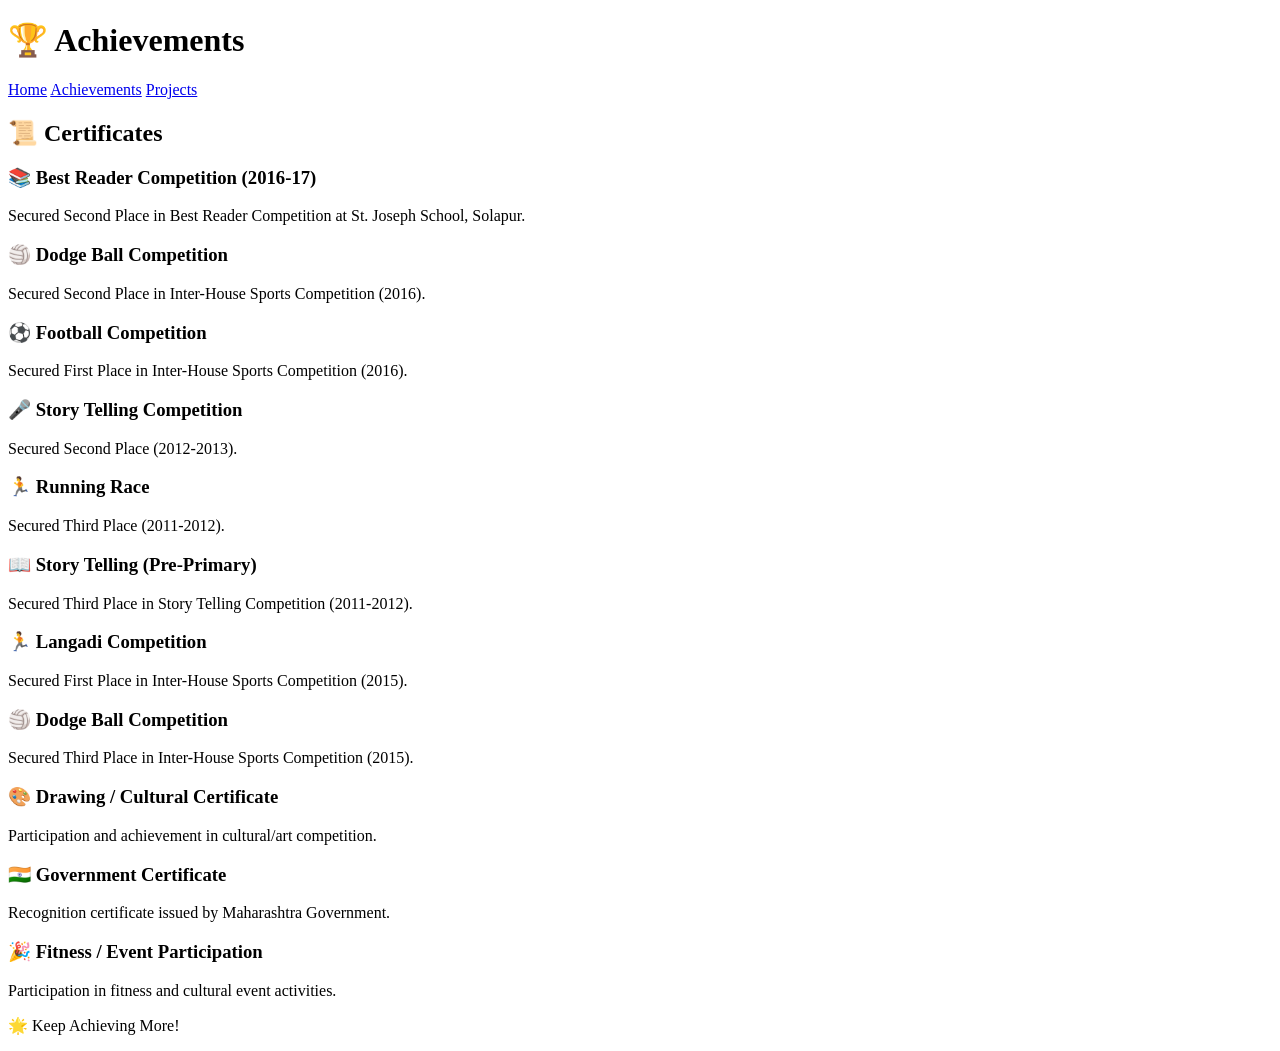
==== achievements.html @ 4f02e5a9 "Create achievements.html" ====
<!DOCTYPE html>
<html lang="en">
<head>
    <title>Achievements</title>
    <link rel="stylesheet" href="style.css">
</head>
<body>

<header>
    <h1>🏆 Achievements</h1>
</header>

<nav>
    <a href="index.html">Home</a>
    <a href="achievements.html">Achievements</a>
    <a href="projects.html">Projects</a>
</nav>

<section class="container">

<h2>📜 Certificates</h2>

<div class="card">
    <h3>📚 Best Reader Competition (2016-17)</h3>
    <p>Secured Second Place in Best Reader Competition at St. Joseph School, Solapur.</p>
</div>

<div class="card">
    <h3>🏐 Dodge Ball Competition</h3>
    <p>Secured Second Place in Inter-House Sports Competition (2016).</p>
</div>

<div class="card">
    <h3>⚽ Football Competition</h3>
    <p>Secured First Place in Inter-House Sports Competition (2016).</p>
</div>

<div class="card">
    <h3>🎤 Story Telling Competition</h3>
    <p>Secured Second Place (2012-2013).</p>
</div>

<div class="card">
    <h3>🏃 Running Race</h3>
    <p>Secured Third Place (2011-2012).</p>
</div>

<div class="card">
    <h3>📖 Story Telling (Pre-Primary)</h3>
    <p>Secured Third Place in Story Telling Competition (2011-2012).</p>
</div>

<div class="card">
    <h3>🏃 Langadi Competition</h3>
    <p>Secured First Place in Inter-House Sports Competition (2015).</p>
</div>

<div class="card">
    <h3>🏐 Dodge Ball Competition</h3>
    <p>Secured Third Place in Inter-House Sports Competition (2015).</p>
</div>

<div class="card">
    <h3>🎨 Drawing / Cultural Certificate</h3>
    <p>Participation and achievement in cultural/art competition.</p>
</div>

<div class="card">
    <h3>🇮🇳 Government Certificate</h3>
    <p>Recognition certificate issued by Maharashtra Government.</p>
</div>

<div class="card">
    <h3>🎉 Fitness / Event Participation</h3>
    <p>Participation in fitness and cultural event activities.</p>
</div>

</section>

<footer>
    <p>🌟 Keep Achieving More!</p>
</footer>

</body>
</html>
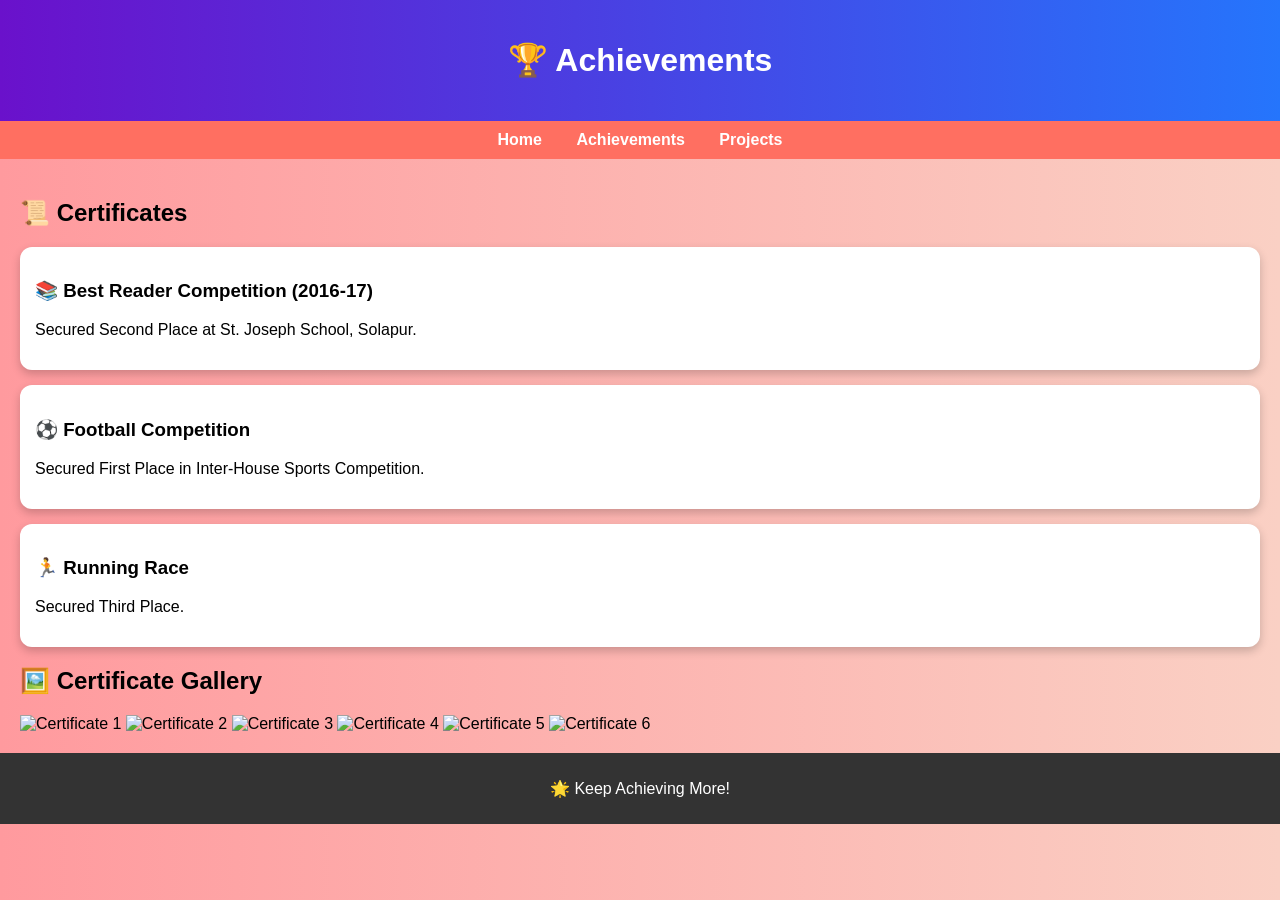
==== commit 2004b4fd: "Create achievements.html" ====
--- a/achievements.html
+++ b/achievements.html
@@ -22,57 +22,30 @@
 
 <div class="card">
     <h3>📚 Best Reader Competition (2016-17)</h3>
-    <p>Secured Second Place in Best Reader Competition at St. Joseph School, Solapur.</p>
-</div>
-
-<div class="card">
-    <h3>🏐 Dodge Ball Competition</h3>
-    <p>Secured Second Place in Inter-House Sports Competition (2016).</p>
+    <p>Secured Second Place at St. Joseph School, Solapur.</p>
 </div>
 
 <div class="card">
     <h3>⚽ Football Competition</h3>
-    <p>Secured First Place in Inter-House Sports Competition (2016).</p>
-</div>
-
-<div class="card">
-    <h3>🎤 Story Telling Competition</h3>
-    <p>Secured Second Place (2012-2013).</p>
+    <p>Secured First Place in Inter-House Sports Competition.</p>
 </div>
 
 <div class="card">
     <h3>🏃 Running Race</h3>
-    <p>Secured Third Place (2011-2012).</p>
+    <p>Secured Third Place.</p>
 </div>
 
-<div class="card">
-    <h3>📖 Story Telling (Pre-Primary)</h3>
-    <p>Secured Third Place in Story Telling Competition (2011-2012).</p>
-</div>
+<h2>🖼️ Certificate Gallery</h2>
 
-<div class="card">
-    <h3>🏃 Langadi Competition</h3>
-    <p>Secured First Place in Inter-House Sports Competition (2015).</p>
-</div>
+<div class="gallery">
 
-<div class="card">
-    <h3>🏐 Dodge Ball Competition</h3>
-    <p>Secured Third Place in Inter-House Sports Competition (2015).</p>
-</div>
+    <img src="images/certificate1.jpg" alt="Certificate 1">
+    <img src="images/certificate2.jpg" alt="Certificate 2">
+    <img src="images/certificate3.jpg" alt="Certificate 3">
+    <img src="images/certificate4.jpg" alt="Certificate 4">
+    <img src="images/certificate5.jpg" alt="Certificate 5">
+    <img src="images/certificate6.jpg" alt="Certificate 6">
 
-<div class="card">
-    <h3>🎨 Drawing / Cultural Certificate</h3>
-    <p>Participation and achievement in cultural/art competition.</p>
-</div>
-
-<div class="card">
-    <h3>🇮🇳 Government Certificate</h3>
-    <p>Recognition certificate issued by Maharashtra Government.</p>
-</div>
-
-<div class="card">
-    <h3>🎉 Fitness / Event Participation</h3>
-    <p>Participation in fitness and cultural event activities.</p>
 </div>
 
 </section>
--- a/style.css
+++ b/style.css
@@ -0,0 +1,54 @@
+body {
+    font-family: Arial, sans-serif;
+    margin: 0;
+    background: linear-gradient(to right, #ff9a9e, #fad0c4);
+}
+
+header {
+    background: linear-gradient(to right, #6a11cb, #2575fc);
+    color: white;
+    text-align: center;
+    padding: 20px;
+}
+
+nav {
+    background: #ff6f61;
+    text-align: center;
+    padding: 10px;
+}
+
+nav a {
+    color: white;
+    margin: 15px;
+    text-decoration: none;
+    font-weight: bold;
+}
+
+nav a:hover {
+    color: yellow;
+}
+
+.container {
+    padding: 20px;
+}
+
+.card {
+    background: white;
+    margin: 15px 0;
+    padding: 15px;
+    border-radius: 12px;
+    box-shadow: 0px 4px 10px rgba(0,0,0,0.2);
+    transition: transform 0.3s;
+}
+
+.card:hover {
+    transform: scale(1.05);
+    background: #fff3cd;
+}
+
+footer {
+    background: #333;
+    color: white;
+    text-align: center;
+    padding: 10px;
+}
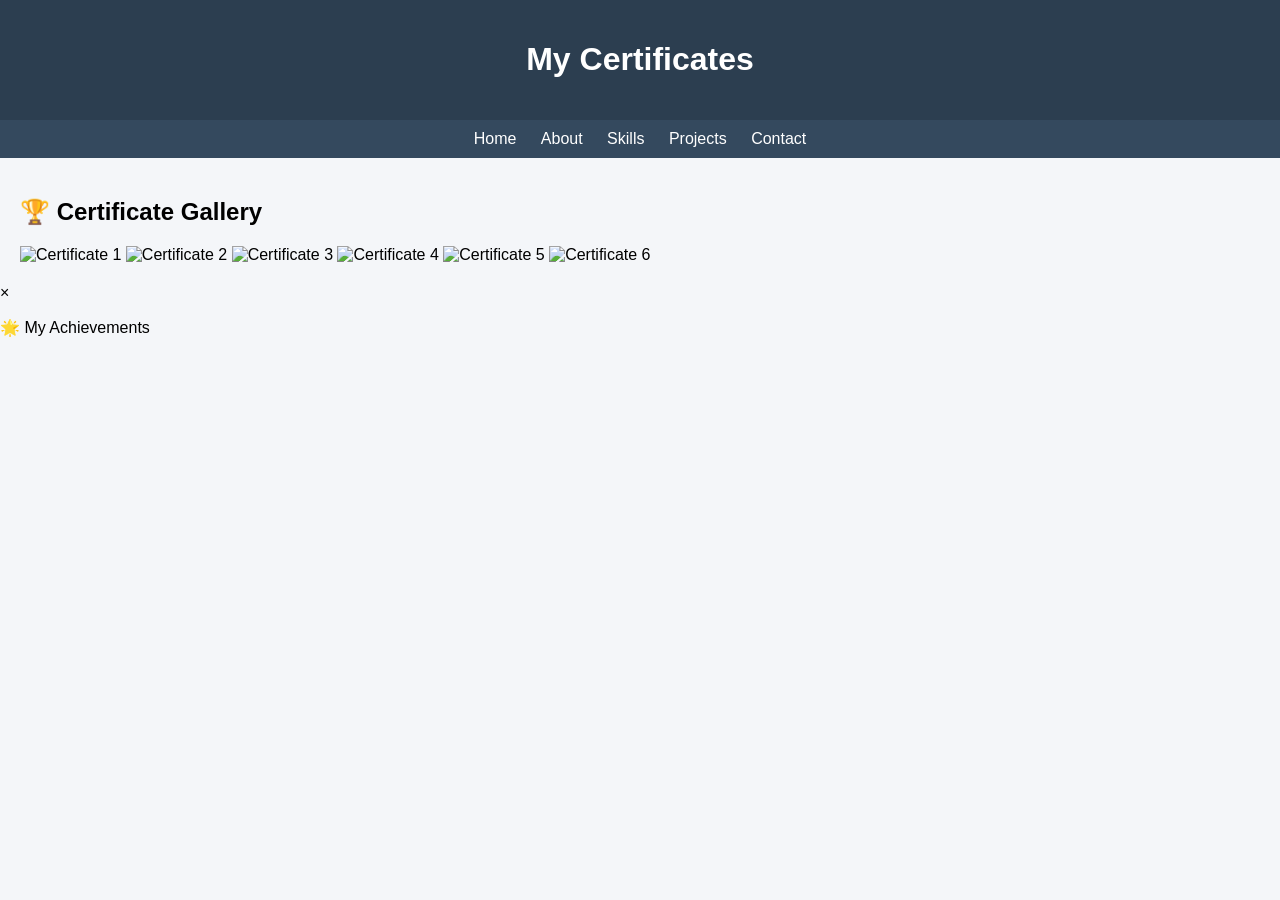
==== commit 92cea434: "Create achievements.html" ====
--- a/achievements.html
+++ b/achievements.html
@@ -1,58 +1,50 @@
 <!DOCTYPE html>
 <html lang="en">
 <head>
-    <title>Achievements</title>
+    <title>Certificates</title>
     <link rel="stylesheet" href="style.css">
 </head>
 <body>
 
 <header>
-    <h1>🏆 Achievements</h1>
+    <h1>My Certificates</h1>
 </header>
 
 <nav>
     <a href="index.html">Home</a>
-    <a href="achievements.html">Achievements</a>
+    <a href="about.html">About</a>
+    <a href="skills.html">Skills</a>
     <a href="projects.html">Projects</a>
+    <a href="contact.html">Contact</a>
 </nav>
 
 <section class="container">
 
-<h2>📜 Certificates</h2>
-
-<div class="card">
-    <h3>📚 Best Reader Competition (2016-17)</h3>
-    <p>Secured Second Place at St. Joseph School, Solapur.</p>
-</div>
-
-<div class="card">
-    <h3>⚽ Football Competition</h3>
-    <p>Secured First Place in Inter-House Sports Competition.</p>
-</div>
-
-<div class="card">
-    <h3>🏃 Running Race</h3>
-    <p>Secured Third Place.</p>
-</div>
-
-<h2>🖼️ Certificate Gallery</h2>
+<h2>🏆 Certificate Gallery</h2>
 
 <div class="gallery">
 
-    <img src="images/certificate1.jpg" alt="Certificate 1">
-    <img src="images/certificate2.jpg" alt="Certificate 2">
-    <img src="images/certificate3.jpg" alt="Certificate 3">
-    <img src="images/certificate4.jpg" alt="Certificate 4">
-    <img src="images/certificate5.jpg" alt="Certificate 5">
-    <img src="images/certificate6.jpg" alt="Certificate 6">
+    <img src="images/c1.jpg" onclick="openModal(this)" alt="Certificate 1">
+    <img src="images/c2.jpg" onclick="openModal(this)" alt="Certificate 2">
+    <img src="images/c3.jpg" onclick="openModal(this)" alt="Certificate 3">
+    <img src="images/c4.jpg" onclick="openModal(this)" alt="Certificate 4">
+    <img src="images/c5.jpg" onclick="openModal(this)" alt="Certificate 5">
+    <img src="images/c6.jpg" onclick="openModal(this)" alt="Certificate 6">
 
 </div>
 
 </section>
 
+<!-- Modal (Zoom View) -->
+<div id="imgModal" class="modal">
+    <span class="close" onclick="closeModal()">&times;</span>
+    <img class="modal-content" id="modalImg">
+</div>
+
 <footer>
-    <p>🌟 Keep Achieving More!</p>
+    <p>🌟 My Achievements</p>
 </footer>
 
+<script src="script.js"></script>
 </body>
 </html>
--- a/style.css
+++ b/style.css
@@ -1,54 +1,65 @@
 body {
-    font-family: Arial, sans-serif;
+    font-family: Arial;
     margin: 0;
-    background: linear-gradient(to right, #ff9a9e, #fad0c4);
+    background: #f4f6f9;
 }
 
 header {
-    background: linear-gradient(to right, #6a11cb, #2575fc);
-    color: white;
     text-align: center;
     padding: 20px;
+    background: #2c3e50;
+    color: white;
 }
 
 nav {
-    background: #ff6f61;
+    background: #34495e;
+    padding: 10px;
     text-align: center;
-    padding: 10px;
 }
 
 nav a {
     color: white;
-    margin: 15px;
+    margin: 10px;
     text-decoration: none;
-    font-weight: bold;
 }
 
 nav a:hover {
-    color: yellow;
+    color: #1abc9c;
 }
 
 .container {
     padding: 20px;
 }
 
+.hero {
+    text-align: center;
+    padding: 40px;
+}
+
 .card {
     background: white;
-    margin: 15px 0;
     padding: 15px;
-    border-radius: 12px;
-    box-shadow: 0px 4px 10px rgba(0,0,0,0.2);
-    transition: transform 0.3s;
+    margin: 10px 0;
+    border-radius: 10px;
 }
 
-.card:hover {
-    transform: scale(1.05);
-    background: #fff3cd;
+.btn {
+    background: #1abc9c;
+    color: white;
+    padding: 10px;
+    text-decoration: none;
+    border-radius: 5px;
 }
 
-footer {
-    background: #333;
-    color: white;
-    text-align: center;
+form input, textarea {
+    width: 100%;
+    margin: 10px 0;
     padding: 10px;
 }
+
+button {
+    background: #1abc9c;
+    color: white;
+    padding: 10px;
+    border: none;
+}
